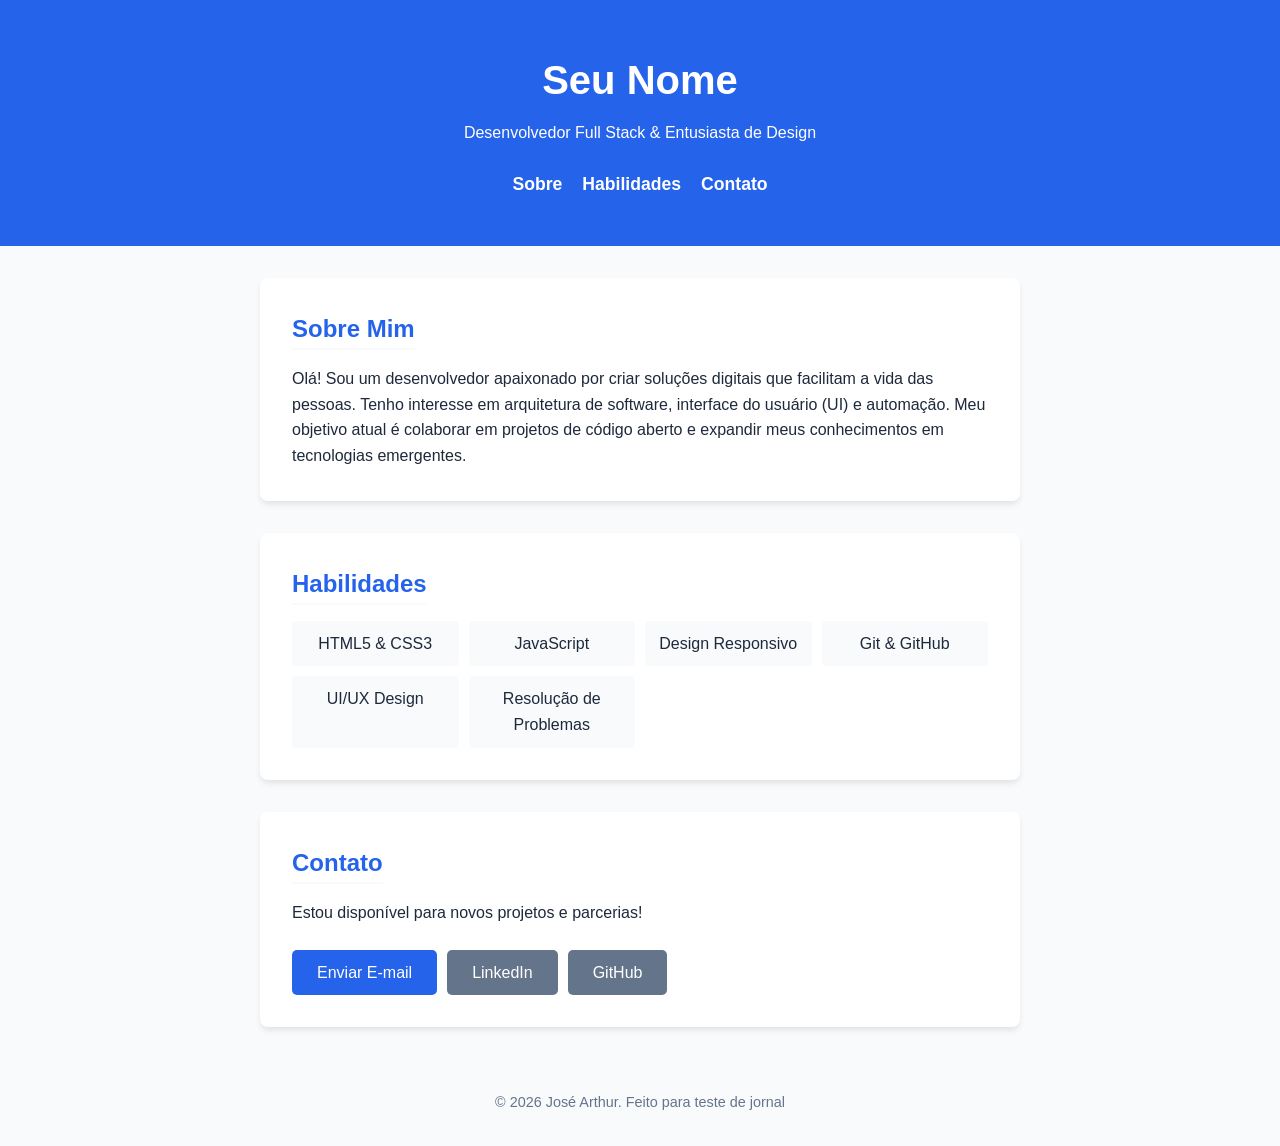
==== htmll.html @ 465c652d "Site jacare" ====
<!DOCTYPE html>
<html lang="pt-br">
<head>
    <meta charset="UTF-8">
    <meta name="viewport" content="width=device-width, initial-scale=1.0">
    <title>Meu Portfólio | Desenvolvedor</title>
    <link rel="stylesheet" href="stilo.css">
</head>
<body>

    <header>
        <div class="container">
            <h1>Seu Nome</h1>
            <p>Desenvolvedor Full Stack & Entusiasta de Design</p>
            <nav>
                <ul>
                    <li><a href="#sobre">Sobre</a></li>
                    <li><a href="#habilidades">Habilidades</a></li>
                    <li><a href="#contato">Contato</a></li>
                </ul>
            </nav>
        </div>
    </header>

    <main class="container">
        <section id="sobre" class="card">
            <h2>Sobre Mim</h2>
            <p>Olá! Sou um desenvolvedor apaixonado por criar soluções digitais que facilitam a vida das pessoas. Tenho interesse em arquitetura de software, interface do usuário (UI) e automação. Meu objetivo atual é colaborar em projetos de código aberto e expandir meus conhecimentos em tecnologias emergentes.</p>
        </section>

        <section id="habilidades" class="card">
            <h2>Habilidades</h2>
            <ul class="skills-list">
                <li>HTML5 & CSS3</li>
                <li>JavaScript</li>
                <li>Design Responsivo</li>
                <li>Git & GitHub</li>
                <li>UI/UX Design</li>
                <li>Resolução de Problemas</li>
            </ul>
        </section>

        <section id="contato" class="card">
            <h2>Contato</h2>
            <p>Estou disponível para novos projetos e parcerias!</p>
            <div class="btn-group">
                <a href="mailto:email@exemplo.com" class="btn">Enviar E-mail</a>
                <a href="#" class="btn secondary">LinkedIn</a>
                <a href="#" class="btn secondary">GitHub</a>
            </div>
        </section>
    </main>

    <footer>
        <p>&copy; 2026 José Arthur. Feito para teste de jornal</p>
    </footer>

</body>
</html>
---- stilo.css ----
/* Variáveis de Cores e Estilos */
:root {
    --primary-color: #2563eb;
    --secondary-color: #64748b;
    --bg-color: #f8fafc;
    --text-color: #1e293b;
    --card-bg: #ffffff;
    --transition: all 0.3s ease;
}

* {
    margin: 0;
    padding: 0;
    box-sizing: border-box;
}

body {
    font-family: 'Segoe UI', Tahoma, Geneva, Verdana, sans-serif;
    line-height: 1.6;
    background-color: var(--bg-color);
    color: var(--text-color);
}

.container {
    max-width: 800px;
    margin: 0 auto;
    padding: 0 20px;
}

/* Header */
header {
    background-color: var(--primary-color);
    color: white;
    padding: 3rem 0;
    text-align: center;
}

header h1 {
    font-size: 2.5rem;
    margin-bottom: 0.5rem;
}

nav ul {
    list-style: none;
    display: flex;
    justify-content: center;
    gap: 20px;
    margin-top: 1.5rem;
}

nav a {
    color: white;
    text-decoration: none;
    font-weight: bold;
    font-size: 1.1rem;
    transition: var(--transition);
}

nav a:hover {
    opacity: 0.8;
    border-bottom: 2px solid white;
}

/* Seções */
.card {
    background: var(--card-bg);
    margin: 2rem 0;
    padding: 2rem;
    border-radius: 8px;
    box-shadow: 0 4px 6px -1px rgba(0, 0, 0, 0.1);
}

h2 {
    margin-bottom: 1rem;
    color: var(--primary-color);
    border-bottom: 2px solid var(--bg-color);
    display: inline-block;
}

/* Lista de Habilidades */
.skills-list {
    display: grid;
    grid-template-columns: repeat(auto-fit, minmax(150px, 1fr));
    gap: 10px;
    list-style: none;
}

.skills-list li {
    background: var(--bg-color);
    padding: 10px;
    border-radius: 4px;
    text-align: center;
    font-weight: 500;
}

/* Botões */
.btn-group {
    display: flex;
    gap: 10px;
    margin-top: 1.5rem;
    flex-wrap: wrap;
}

.btn {
    display: inline-block;
    padding: 10px 25px;
    background-color: var(--primary-color);
    color: white;
    text-decoration: none;
    border-radius: 5px;
    transition: var(--transition);
}

.btn.secondary {
    background-color: var(--secondary-color);
}

.btn:hover {
    transform: translateY(-3px);
    filter: brightness(1.1);
}

/* Footer */
footer {
    text-align: center;
    padding: 2rem 0;
    color: var(--secondary-color);
    font-size: 0.9rem;
}

/* Responsividade Básica */
@media (max-width: 600px) {
    header h1 {
        font-size: 1.8rem;
    }
    
    .btn-group {
        flex-direction: column;
    }
    
    .btn {
        text-align: center;
    }
}
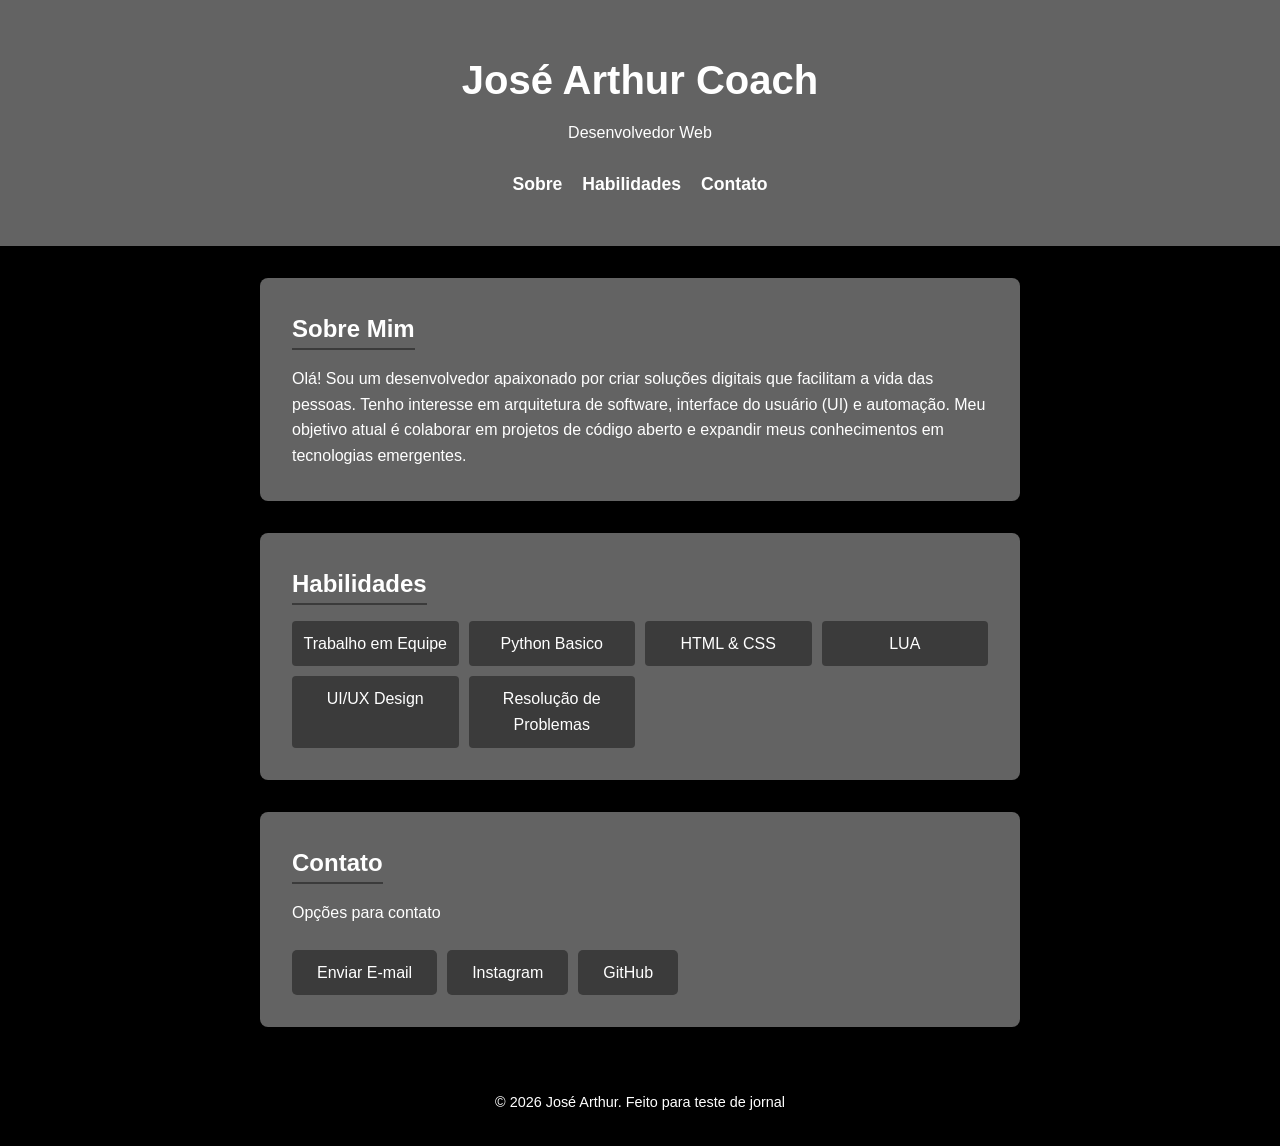
==== commit 919030e6: "Site Jacare" ====
--- a/htmll.html
+++ b/htmll.html
@@ -4,14 +4,14 @@
     <meta charset="UTF-8">
     <meta name="viewport" content="width=device-width, initial-scale=1.0">
     <title>Meu Portfólio | Desenvolvedor</title>
-    <link rel="stylesheet" href="stilo.css">
+    <link rel="stylesheet" href="estilo.css">
 </head>
 <body>
 
     <header>
         <div class="container">
-            <h1>Seu Nome</h1>
-            <p>Desenvolvedor Full Stack & Entusiasta de Design</p>
+            <h1>José Arthur Coach</h1>
+            <p>Desenvolvedor Web</p>
             <nav>
                 <ul>
                     <li><a href="#sobre">Sobre</a></li>
@@ -31,10 +31,10 @@
         <section id="habilidades" class="card">
             <h2>Habilidades</h2>
             <ul class="skills-list">
-                <li>HTML5 & CSS3</li>
-                <li>JavaScript</li>
-                <li>Design Responsivo</li>
-                <li>Git & GitHub</li>
+                <li>Trabalho em Equipe</li>
+                <li>Python Basico</li>
+                <li>HTML & CSS</li>
+                <li>LUA</li>
                 <li>UI/UX Design</li>
                 <li>Resolução de Problemas</li>
             </ul>
@@ -42,11 +42,11 @@
 
         <section id="contato" class="card">
             <h2>Contato</h2>
-            <p>Estou disponível para novos projetos e parcerias!</p>
+            <p>Opções para contato</p>
             <div class="btn-group">
-                <a href="mailto:email@exemplo.com" class="btn">Enviar E-mail</a>
-                <a href="#" class="btn secondary">LinkedIn</a>
-                <a href="#" class="btn secondary">GitHub</a>
+                <a href="mailto:arthur224567@gmail.com" class="btn">Enviar E-mail</a>
+                <a href="https://www.instagram.com/_arthurxzs7/" class="btn secondary" target="_blank">Instagram</a>
+                <a href="https://github.com/amor11dia" class="btn secondary" target="_blank">GitHub</a>
             </div>
         </section>
     </main>
--- a/estilo.css
+++ b/estilo.css
@@ -0,0 +1,148 @@
+/* Variáveis de Cores e Estilos */
+:root {
+    --primary-color: #636363;
+    --secondary-color: #64748b;
+    --bg-color: #3b3b3b;
+    --text-color: #ffffff;
+    --card-bg: #636363;
+    --transition: all 0.3s ease;
+}
+
+* {
+    margin: 0;
+    padding: 0;
+    box-sizing: border-box;
+}
+
+body {
+    font-family: 'Segoe UI', Tahoma, Geneva, Verdana, sans-serif;
+    line-height: 1.6;
+    background-color: rgb(0, 0, 0);
+    color: var(--text-color);
+}
+
+.container {
+    max-width: 800px;
+    margin: 0 auto;
+    padding: 0 20px;
+}
+
+/* Header */
+header {
+    background-color: var(--primary-color);
+    color: white;
+    padding: 3rem 0;
+    text-align: center;
+}
+
+header h1 {
+    font-size: 2.5rem;
+    margin-bottom: 0.5rem;
+}
+
+nav ul {
+    list-style: none;
+    display: flex;
+    justify-content: center;
+    gap: 20px;
+    margin-top: 1.5rem;
+}
+
+nav a {
+    color: white;
+    text-decoration: none;
+    font-weight: bold;
+    font-size: 1.1rem;
+    transition: var(--transition);
+}
+
+nav a:hover {
+    opacity: 0.8;
+    border-bottom: 2px solid white;
+}
+
+/* Seções */
+.card {
+    background: var(--primary-color);
+    margin: 2rem 0;
+    padding: 2rem;
+    border-radius: 8px;
+    box-shadow: 0 4px 6px -1px rgba(0, 0, 0, 0.1);
+}
+
+h2 {
+    margin-bottom: 1rem;
+    color: var(--primary-color);
+    border-bottom: 2px solid var(--bg-color);
+    display: inline-block;
+}
+
+/* Lista de Habilidades */
+.skills-list {
+    display: grid;
+    grid-template-columns: repeat(auto-fit, minmax(150px, 1fr));
+    gap: 10px;
+    list-style: none;
+}
+
+.skills-list li {
+    background: var(--bg-color);
+    padding: 10px;
+    border-radius: 4px;
+    text-align: center;
+    font-weight: 500;
+}
+
+/* Botões */
+.btn-group {
+    display: flex;
+    gap: 10px;
+    margin-top: 1.5rem;
+    flex-wrap: wrap;
+}
+
+.btn {
+    display: inline-block;
+    padding: 10px 25px;
+    background-color: var(--bg-color);
+    color: rgb(255, 255, 255);
+    text-decoration: none;
+    border-radius: 5px;
+    transition: var(--transition);
+}
+
+.btn.secondary {
+    background-color: var(--bg-color);
+}
+
+.btn:hover {
+    transform: translateY(-3px);
+    filter: brightness(1.1);
+}
+
+/* Footer */
+footer {
+    text-align: center;
+    padding: 2rem 0;
+    color: var(--text-color);
+    font-size: 0.9rem;
+}
+
+/* Responsividade Básica */
+@media (max-width: 600px) {
+    header h1 {
+        font-size: 1.8rem;
+    }
+    
+    .btn-group {
+        flex-direction: column;
+    }
+    
+    .btn {
+        text-align: center;
+    }
+}
+
+.container h2{
+    color: #ffffff;
+}
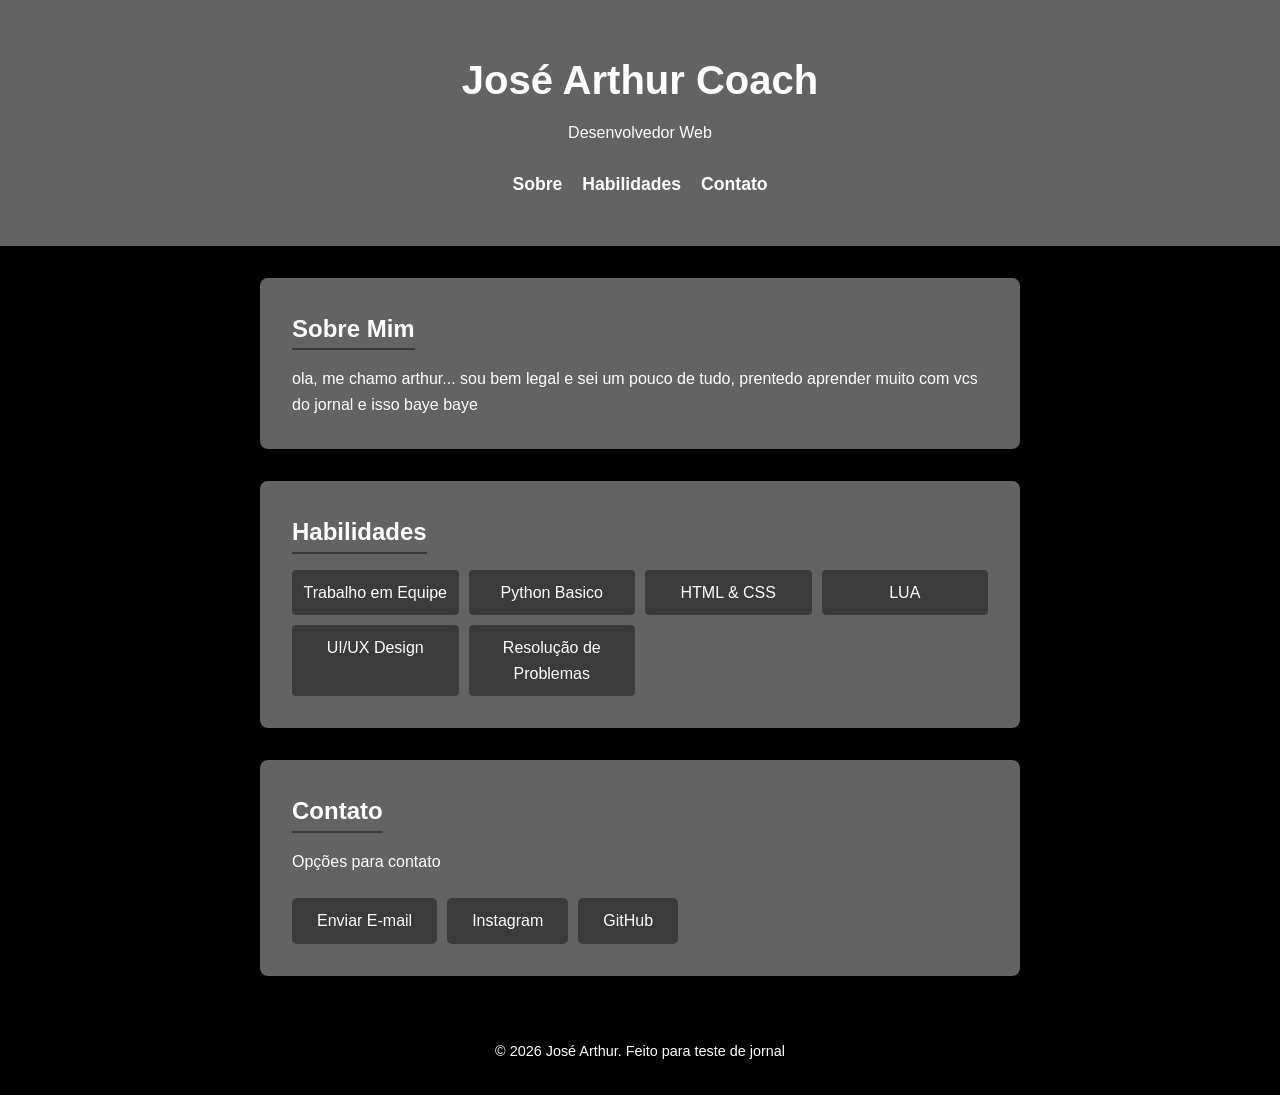
==== commit c589d8ba: "Update personal introduction in htmll.html" ====
--- a/htmll.html
+++ b/htmll.html
@@ -25,7 +25,7 @@
     <main class="container">
         <section id="sobre" class="card">
             <h2>Sobre Mim</h2>
-            <p>Olá! Sou um desenvolvedor apaixonado por criar soluções digitais que facilitam a vida das pessoas. Tenho interesse em arquitetura de software, interface do usuário (UI) e automação. Meu objetivo atual é colaborar em projetos de código aberto e expandir meus conhecimentos em tecnologias emergentes.</p>
+            <p>ola, me chamo arthur... sou bem legal e sei um pouco de tudo, prentedo aprender muito com vcs do jornal e isso baye baye</p>
         </section>
 
         <section id="habilidades" class="card">
@@ -56,4 +56,4 @@
     </footer>
 
 </body>
-</html>+</html>
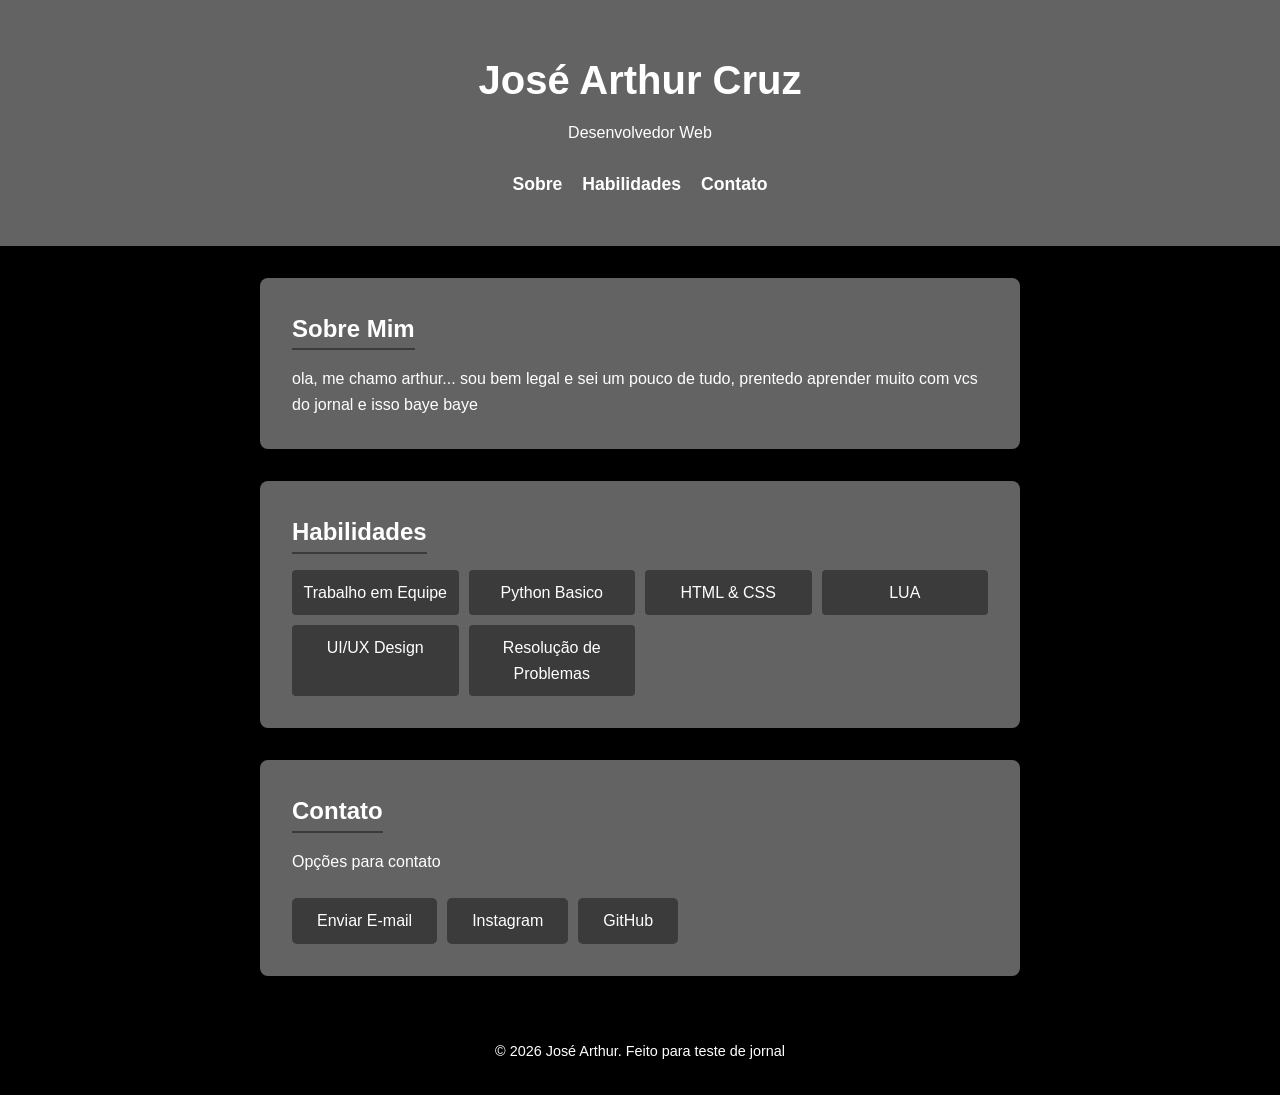
==== commit 13704e2f: "Update htmll.html" ====
--- a/htmll.html
+++ b/htmll.html
@@ -10,7 +10,7 @@
 
     <header>
         <div class="container">
-            <h1>José Arthur Coach</h1>
+            <h1>José Arthur Cruz</h1>
             <p>Desenvolvedor Web</p>
             <nav>
                 <ul>
